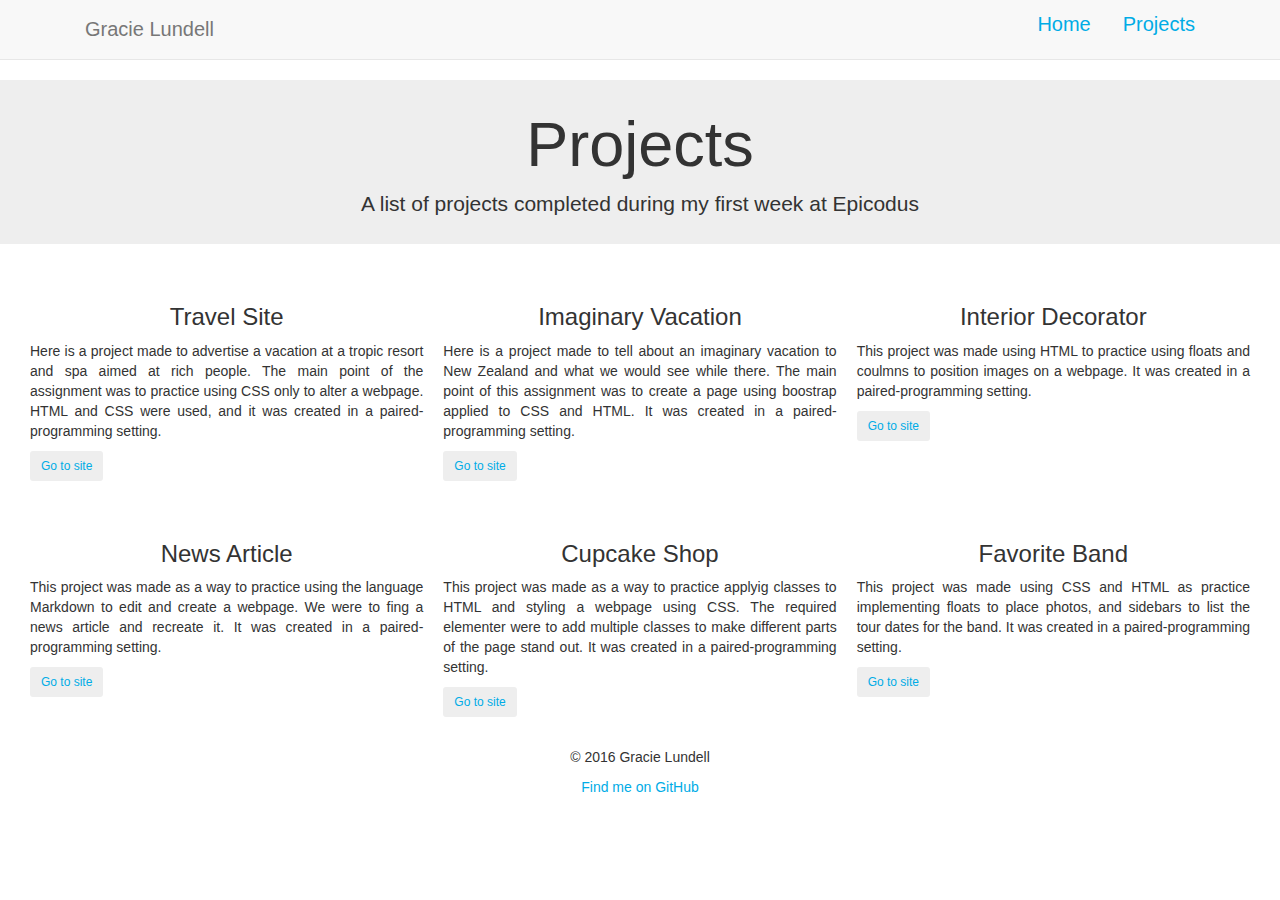
==== projects.html @ 6b1147ec "style navbar" ====
<!DOCTYPE html>
<html>
    <head>
        <link rel="stylesheet" href="bootstrap-3.3.5-dist/css/bootstrap.css">
        <link href="css/styles.css" rel="stylesheet" media="all" type="text/css">
        <title>Gracie Lundell</title>
    </head>

    <body>
        <!--navbar-->
        <div class="navbar navbar-default navbar-fixed-top">
            <div class="container">
                <p class="navbar-text navbar-left">Gracie Lundell</p>
                <ul class="nav nav-pills pull-right">
                    <li><a href="index.html">Home</a></li>
                    <li><a href="projects.html">Projects</a></li>
                </ul>
            </div>
        </div>

        <!--jumbotron-->
        <div class="jumbotron">
            <h1>Projects</h1>
            <p>A list of projects completed during my first week at Epicodus</p>
        </div>

        <!--projects-->
        <div class="row">
            <div class="col-sm-4">
                <h3>Travel Site</h3>
                <p>Here is a project made to advertise a vacation at a tropic resort and spa aimed at rich people. The main point of the assignment was to practice using CSS only to alter a webpage. HTML and CSS were used, and it was created in a paired-programming setting.</p>
                <a href="http://gracielundell.github.io/private-island-epicodus/"><button class="btn btn-sm">Go to site</button></a>
            </div>
            <div class="col-sm-4">
                <h3>Imaginary Vacation</h3>
                <p>Here is a project made to tell about an imaginary vacation to New Zealand and what we would see while there. The main point of this assignment was to create a page using boostrap applied to CSS and HTML. It was created in a paired-programming setting. </p>
                <a href="http://gracielundell.github.io/Vacation-bootstrap"><button class="btn btn-sm">Go to site</button></a>
            </div>
            <div class="col-sm-4">
                <h3>Interior Decorator</h3>
                <p>This project was made using HTML to practice using floats and coulmns to position images on a webpage. It was created in a paired-programming setting. </p>
                <a href="http://gracielundell.github.io/interior-decorator/"><button class="btn btn-sm">Go to site</button></a>
            </div>
        </div>
        <div class="row">
            <div class="col-sm-4">
                <h3>News Article</h3>
                <p>This project was made as a way to practice using the language Markdown to edit and create a webpage. We were to fing a news article and recreate it. It was created in a paired-programming setting.</p>
                <a href="http://gracielundell.github.io/News_Project_epicodus/"><button class="btn btn-sm">Go to site</button></a>
            </div>
            <div class="col-sm-4">
                <h3>Cupcake Shop</h3>
                <p>This project was made as a way to practice applyig classes to HTML and styling a webpage using CSS. The required elementer were to add multiple classes to make different parts of the page stand out. It was created in a paired-programming setting.</p>
                <a href="http://gracielundell.github.io/cupcake/"><button class="btn btn-sm">Go to site</button></a>
            </div>
            <div class="col-sm-4">
                <h3>Favorite Band</h3>
                <p>This project was made using CSS and HTML as practice implementing floats to place photos, and sidebars to list the tour dates for the band. It was created in a paired-programming setting.</p>
                <a href="http://gracielundell.github.io/News_Project_epicodus/"><button class="btn btn-sm">Go to site</button></a>
            </div>
        </div>

    </body>

    <footer>
        <p>&copy; 2016 Gracie Lundell</p>
        <a href="https://github.com/gracielundell">Find me on GitHub</a>
    </footer>
</html>
---- css/styles.css ----
/* NAVBAR */
.navbar-text {
    font-size: 20px;
}

.navbar a {
    color: #00ace6;
    font-size: 20px;
}

/* JOMBOTRON */
.jumbotron {
    text-align: center;
    padding: 10px;
    margin-top: 80px;
}

/* ABOUT ME */
.col-sm-6 {
    padding-right: 30px;
    text-align: justify;
    margin-bottom: 50px;
}

.col-sm-6 img {
    width: 350px;
    display: block;
    padding-left: 30px;
}

/* PROJECTS */
.row {
    margin: 20px;
    text-align: justify;
}

.row h3 {
    text-align: center;
}

.col-sm-4 {
    padding: 10px;
}

.btn {
    background-color: #eee;
    color: #00ace6;
}

/* FOOTER */
footer {
    text-align: center;
}

footer a {
    text-decoration: none;
    color:  #00ace6;
}

a:hover {
    text-decoration: underline;
}
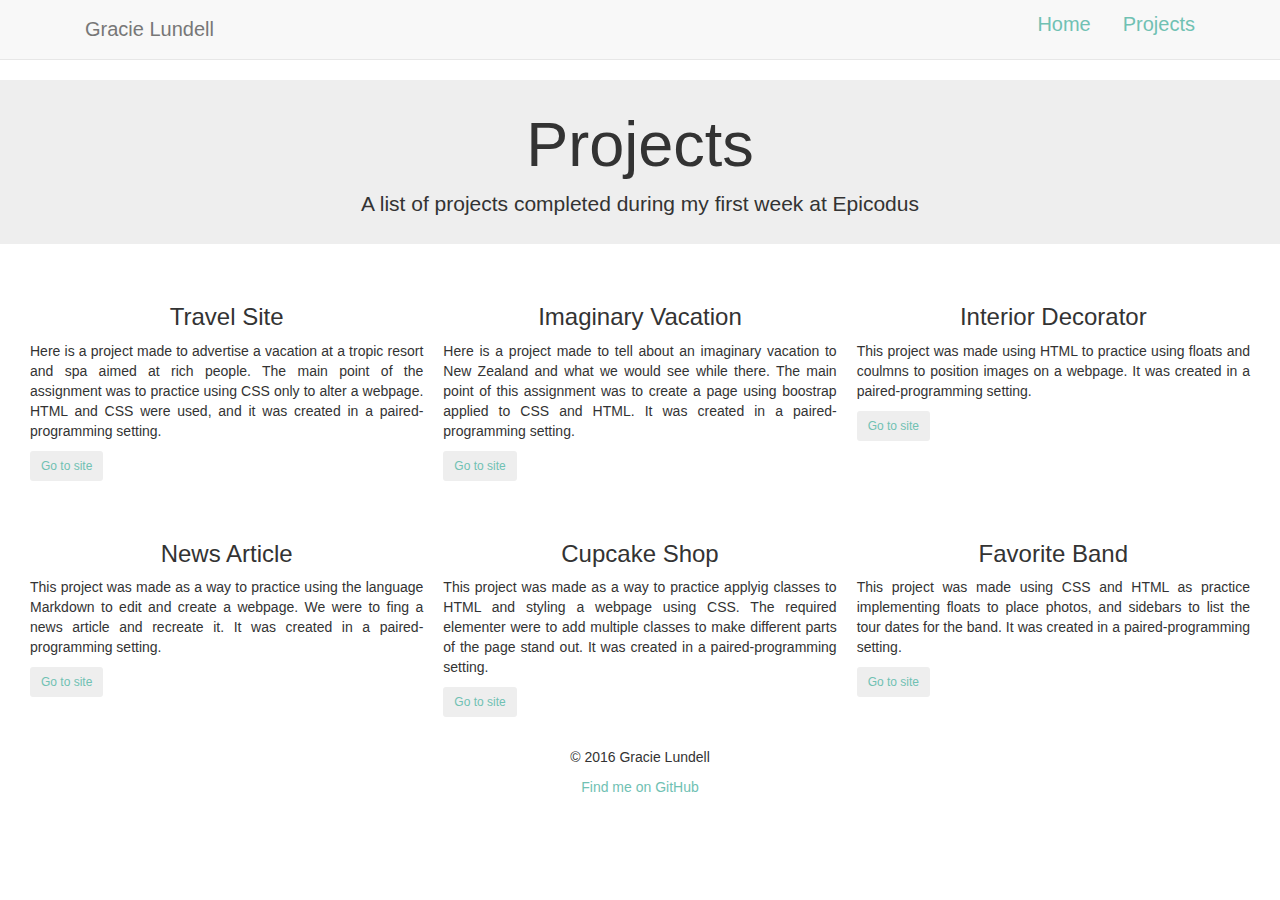
==== commit 56822975: "Add styling to project link buttons" ====
--- a/projects.html
+++ b/projects.html
@@ -11,7 +11,7 @@
         <div class="navbar navbar-default navbar-fixed-top">
             <div class="container">
                 <p class="navbar-text navbar-left">Gracie Lundell</p>
-                <ul class="nav nav-pills pull-right">
+                <ul class="nav nav-pills pull-right custom">
                     <li><a href="index.html">Home</a></li>
                     <li><a href="projects.html">Projects</a></li>
                 </ul>
@@ -25,35 +25,35 @@
         </div>
 
         <!--projects-->
-        <div class="row">
+        <div class="row custom">
             <div class="col-sm-4">
                 <h3>Travel Site</h3>
                 <p>Here is a project made to advertise a vacation at a tropic resort and spa aimed at rich people. The main point of the assignment was to practice using CSS only to alter a webpage. HTML and CSS were used, and it was created in a paired-programming setting.</p>
                 <a href="http://gracielundell.github.io/private-island-epicodus/"><button class="btn btn-sm">Go to site</button></a>
             </div>
-            <div class="col-sm-4">
+            <div class="col-sm-4 custom">
                 <h3>Imaginary Vacation</h3>
                 <p>Here is a project made to tell about an imaginary vacation to New Zealand and what we would see while there. The main point of this assignment was to create a page using boostrap applied to CSS and HTML. It was created in a paired-programming setting. </p>
                 <a href="http://gracielundell.github.io/Vacation-bootstrap"><button class="btn btn-sm">Go to site</button></a>
             </div>
-            <div class="col-sm-4">
+            <div class="col-sm-4 custom">
                 <h3>Interior Decorator</h3>
                 <p>This project was made using HTML to practice using floats and coulmns to position images on a webpage. It was created in a paired-programming setting. </p>
                 <a href="http://gracielundell.github.io/interior-decorator/"><button class="btn btn-sm">Go to site</button></a>
             </div>
         </div>
         <div class="row">
-            <div class="col-sm-4">
+            <div class="col-sm-4 custom">
                 <h3>News Article</h3>
                 <p>This project was made as a way to practice using the language Markdown to edit and create a webpage. We were to fing a news article and recreate it. It was created in a paired-programming setting.</p>
                 <a href="http://gracielundell.github.io/News_Project_epicodus/"><button class="btn btn-sm">Go to site</button></a>
             </div>
-            <div class="col-sm-4">
+            <div class="col-sm-4 custom">
                 <h3>Cupcake Shop</h3>
                 <p>This project was made as a way to practice applyig classes to HTML and styling a webpage using CSS. The required elementer were to add multiple classes to make different parts of the page stand out. It was created in a paired-programming setting.</p>
                 <a href="http://gracielundell.github.io/cupcake/"><button class="btn btn-sm">Go to site</button></a>
             </div>
-            <div class="col-sm-4">
+            <div class="col-sm-4 custom">
                 <h3>Favorite Band</h3>
                 <p>This project was made using CSS and HTML as practice implementing floats to place photos, and sidebars to list the tour dates for the band. It was created in a paired-programming setting.</p>
                 <a href="http://gracielundell.github.io/News_Project_epicodus/"><button class="btn btn-sm">Go to site</button></a>
--- a/css/styles.css
+++ b/css/styles.css
@@ -4,8 +4,12 @@
 }
 
 .navbar a {
-    color: #00ace6;
+    color: #70c1b3;
     font-size: 20px;
+}
+
+.custom li a:hover {
+    background-color: #cbe7d4;
 }
 
 /* JOMBOTRON */
@@ -44,7 +48,12 @@
 
 .btn {
     background-color: #eee;
-    color: #00ace6;
+    color: #70c1b3;
+}
+
+.custom a button:hover {
+    background-color: #cbe7d4;
+    color: #247BA0;
 }
 
 /* FOOTER */
@@ -54,9 +63,10 @@
 
 footer a {
     text-decoration: none;
-    color:  #00ace6;
+    color:  #70c1b3;
 }
 
 a:hover {
     text-decoration: underline;
+    color: #247BA0;
 }
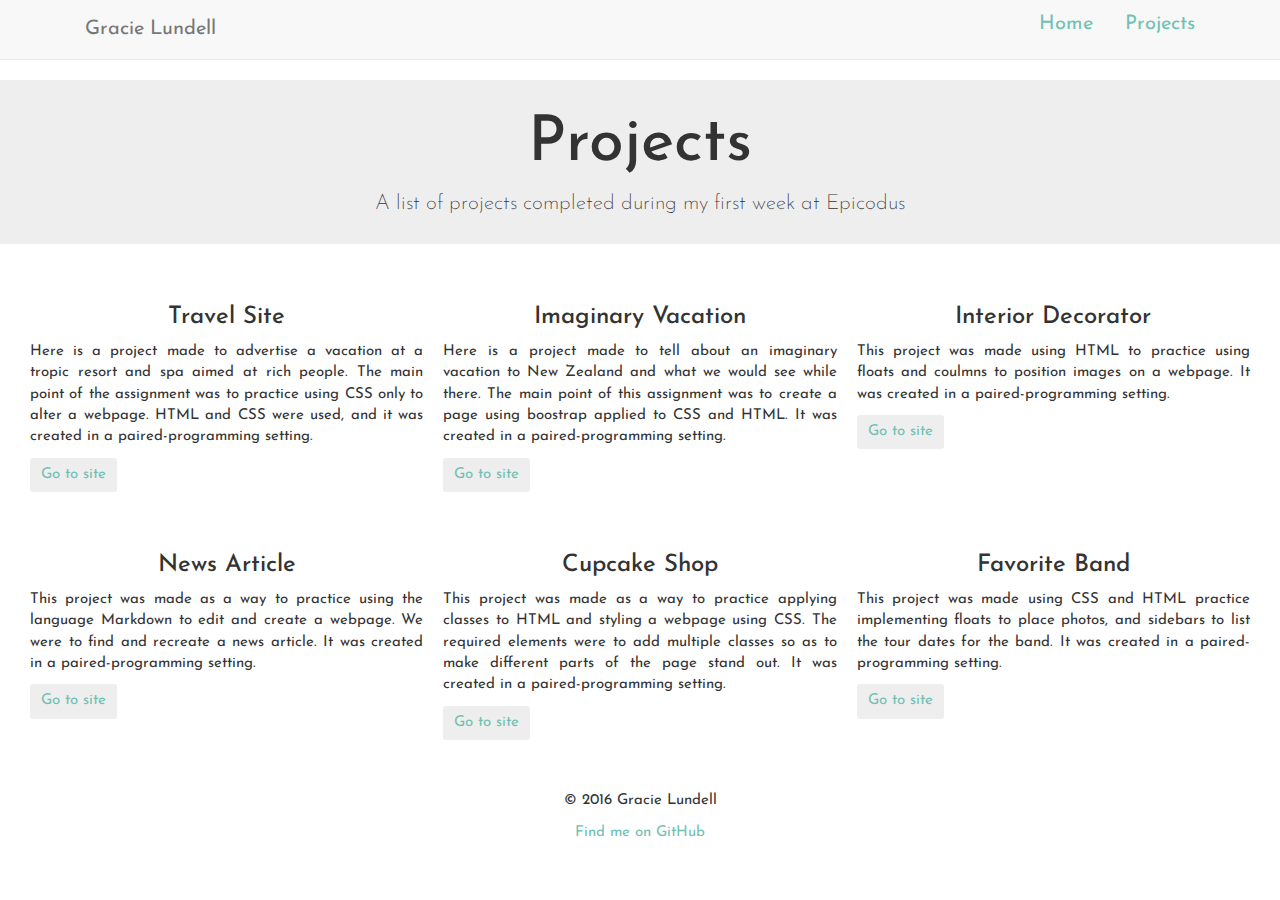
==== commit 6322d69d: "center img on index.html" ====
--- a/projects.html
+++ b/projects.html
@@ -2,6 +2,7 @@
 <html>
     <head>
         <link rel="stylesheet" href="bootstrap-3.3.5-dist/css/bootstrap.css">
+        <link href='https://fonts.googleapis.com/css?family=Abel|Josefin+Sans|Quicksand' rel='stylesheet' type='text/css'>
         <link href="css/styles.css" rel="stylesheet" media="all" type="text/css">
         <title>Gracie Lundell</title>
     </head>
@@ -45,17 +46,17 @@
         <div class="row">
             <div class="col-sm-4 custom">
                 <h3>News Article</h3>
-                <p>This project was made as a way to practice using the language Markdown to edit and create a webpage. We were to fing a news article and recreate it. It was created in a paired-programming setting.</p>
+                <p>This project was made as a way to practice using the language Markdown to edit and create a webpage. We were to find and recreate a news article. It was created in a paired-programming setting.</p>
                 <a href="http://gracielundell.github.io/News_Project_epicodus/"><button class="btn btn-sm">Go to site</button></a>
             </div>
             <div class="col-sm-4 custom">
                 <h3>Cupcake Shop</h3>
-                <p>This project was made as a way to practice applyig classes to HTML and styling a webpage using CSS. The required elementer were to add multiple classes to make different parts of the page stand out. It was created in a paired-programming setting.</p>
+                <p>This project was made as a way to practice applying classes to HTML and styling a webpage using CSS. The required elements were to add multiple classes so as to make different parts of the page stand out. It was created in a paired-programming setting.</p>
                 <a href="http://gracielundell.github.io/cupcake/"><button class="btn btn-sm">Go to site</button></a>
             </div>
             <div class="col-sm-4 custom">
                 <h3>Favorite Band</h3>
-                <p>This project was made using CSS and HTML as practice implementing floats to place photos, and sidebars to list the tour dates for the band. It was created in a paired-programming setting.</p>
+                <p>This project was made using CSS and HTML practice implementing floats to place photos, and sidebars to list the tour dates for the band. It was created in a paired-programming setting.</p>
                 <a href="http://gracielundell.github.io/News_Project_epicodus/"><button class="btn btn-sm">Go to site</button></a>
             </div>
         </div>
--- a/css/styles.css
+++ b/css/styles.css
@@ -1,3 +1,9 @@
+/* BODY */
+body {
+    font-family: "Josefin Sans", sans-serif;
+    font-size: 15px;
+}
+
 /* NAVBAR */
 .navbar-text {
     font-size: 20px;
@@ -21,7 +27,7 @@
 
 /* ABOUT ME */
 .col-sm-6 {
-    padding-right: 30px;
+    padding-right: 90px;
     text-align: justify;
     margin-bottom: 50px;
 }
@@ -49,16 +55,19 @@
 .btn {
     background-color: #eee;
     color: #70c1b3;
+    font-size: 15px;
 }
 
 .custom a button:hover {
     background-color: #cbe7d4;
     color: #247BA0;
+    font-weight: bold;
 }
 
 /* FOOTER */
 footer {
     text-align: center;
+    padding: 20px;
 }
 
 footer a {
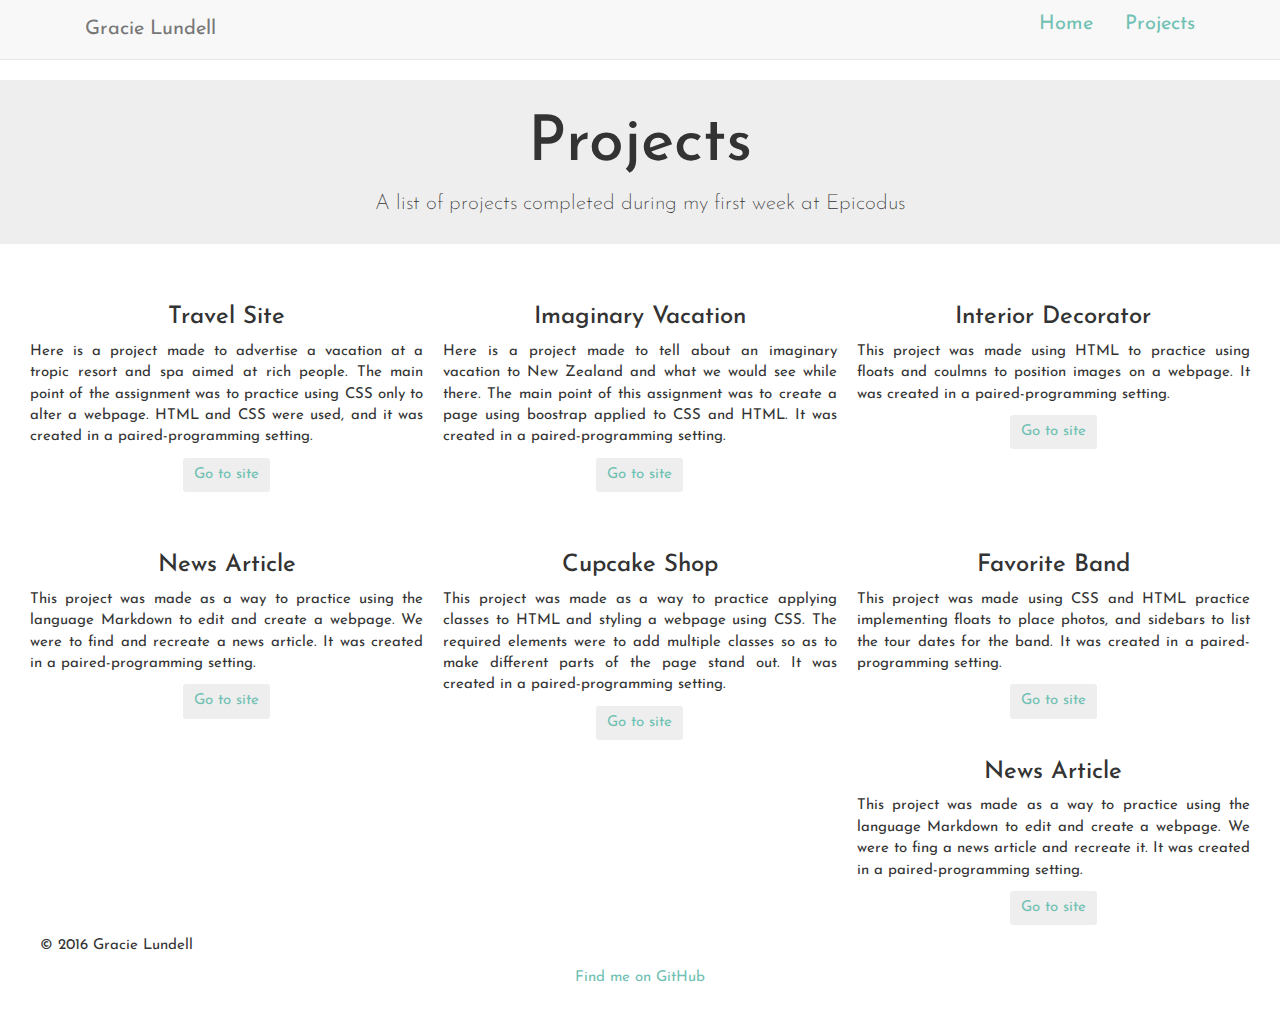
==== commit 57e2ee6b: "finalize README.md" ====
--- a/projects.html
+++ b/projects.html
@@ -59,6 +59,10 @@
                 <p>This project was made using CSS and HTML practice implementing floats to place photos, and sidebars to list the tour dates for the band. It was created in a paired-programming setting.</p>
                 <a href="http://gracielundell.github.io/News_Project_epicodus/"><button class="btn btn-sm">Go to site</button></a>
             </div>
+        <div class="col-sm-4">
+            <h3>News Article</h3>
+            <p>This project was made as a way to practice using the language Markdown to edit and create a webpage. We were to fing a news article and recreate it. It was created in a paired-programming setting. </p>
+            <a href="http://gracielundell.com/News_Project_epicodus/"><button class="btn btn-sm">Go to site</button></a>
         </div>
 
     </body>
--- a/css/styles.css
+++ b/css/styles.css
@@ -41,6 +41,10 @@
 /* PROJECTS */
 .row {
     margin: 20px;
+    text-align: center;
+}
+
+.row p {
     text-align: justify;
 }
 
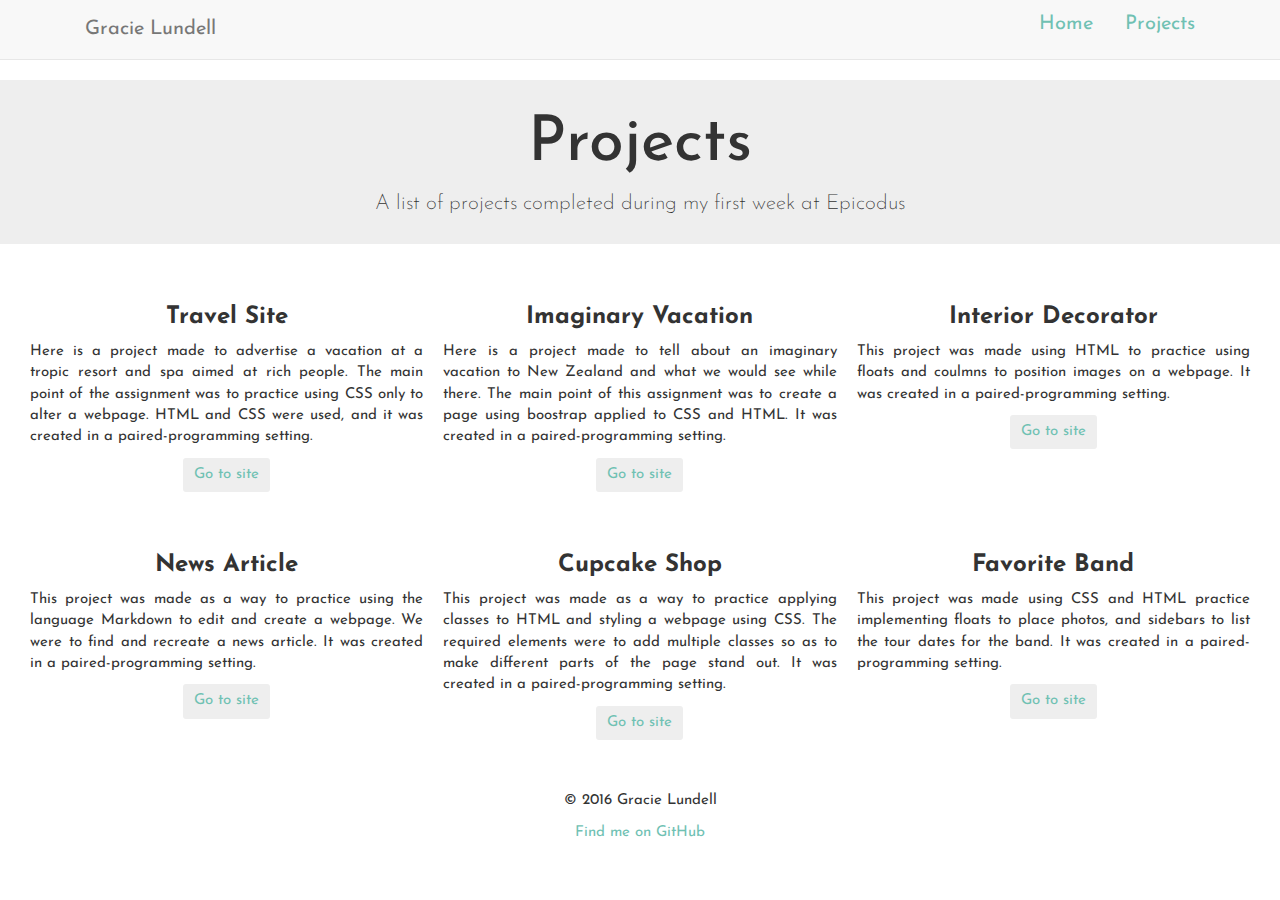
==== commit 19f213e8: "apply strong tag to titles of projects" ====
--- a/projects.html
+++ b/projects.html
@@ -28,41 +28,37 @@
         <!--projects-->
         <div class="row custom">
             <div class="col-sm-4">
-                <h3>Travel Site</h3>
+                <h3><strong>Travel Site</strong></h3>
                 <p>Here is a project made to advertise a vacation at a tropic resort and spa aimed at rich people. The main point of the assignment was to practice using CSS only to alter a webpage. HTML and CSS were used, and it was created in a paired-programming setting.</p>
                 <a href="http://gracielundell.github.io/private-island-epicodus/"><button class="btn btn-sm">Go to site</button></a>
             </div>
             <div class="col-sm-4 custom">
-                <h3>Imaginary Vacation</h3>
+                <h3><strong>Imaginary Vacation</strong></h3>
                 <p>Here is a project made to tell about an imaginary vacation to New Zealand and what we would see while there. The main point of this assignment was to create a page using boostrap applied to CSS and HTML. It was created in a paired-programming setting. </p>
                 <a href="http://gracielundell.github.io/Vacation-bootstrap"><button class="btn btn-sm">Go to site</button></a>
             </div>
             <div class="col-sm-4 custom">
-                <h3>Interior Decorator</h3>
+                <h3><strong>Interior Decorator</strong></h3>
                 <p>This project was made using HTML to practice using floats and coulmns to position images on a webpage. It was created in a paired-programming setting. </p>
                 <a href="http://gracielundell.github.io/interior-decorator/"><button class="btn btn-sm">Go to site</button></a>
             </div>
         </div>
         <div class="row">
             <div class="col-sm-4 custom">
-                <h3>News Article</h3>
+                <h3><strong>News Article</strong></h3>
                 <p>This project was made as a way to practice using the language Markdown to edit and create a webpage. We were to find and recreate a news article. It was created in a paired-programming setting.</p>
                 <a href="http://gracielundell.github.io/News_Project_epicodus/"><button class="btn btn-sm">Go to site</button></a>
             </div>
             <div class="col-sm-4 custom">
-                <h3>Cupcake Shop</h3>
+                <h3><strong>Cupcake Shop</strong></h3>
                 <p>This project was made as a way to practice applying classes to HTML and styling a webpage using CSS. The required elements were to add multiple classes so as to make different parts of the page stand out. It was created in a paired-programming setting.</p>
                 <a href="http://gracielundell.github.io/cupcake/"><button class="btn btn-sm">Go to site</button></a>
             </div>
             <div class="col-sm-4 custom">
-                <h3>Favorite Band</h3>
+                <h3><strong>Favorite Band</strong></h3>
                 <p>This project was made using CSS and HTML practice implementing floats to place photos, and sidebars to list the tour dates for the band. It was created in a paired-programming setting.</p>
                 <a href="http://gracielundell.github.io/News_Project_epicodus/"><button class="btn btn-sm">Go to site</button></a>
             </div>
-        <div class="col-sm-4">
-            <h3>News Article</h3>
-            <p>This project was made as a way to practice using the language Markdown to edit and create a webpage. We were to fing a news article and recreate it. It was created in a paired-programming setting. </p>
-            <a href="http://gracielundell.com/News_Project_epicodus/"><button class="btn btn-sm">Go to site</button></a>
         </div>
 
     </body>
